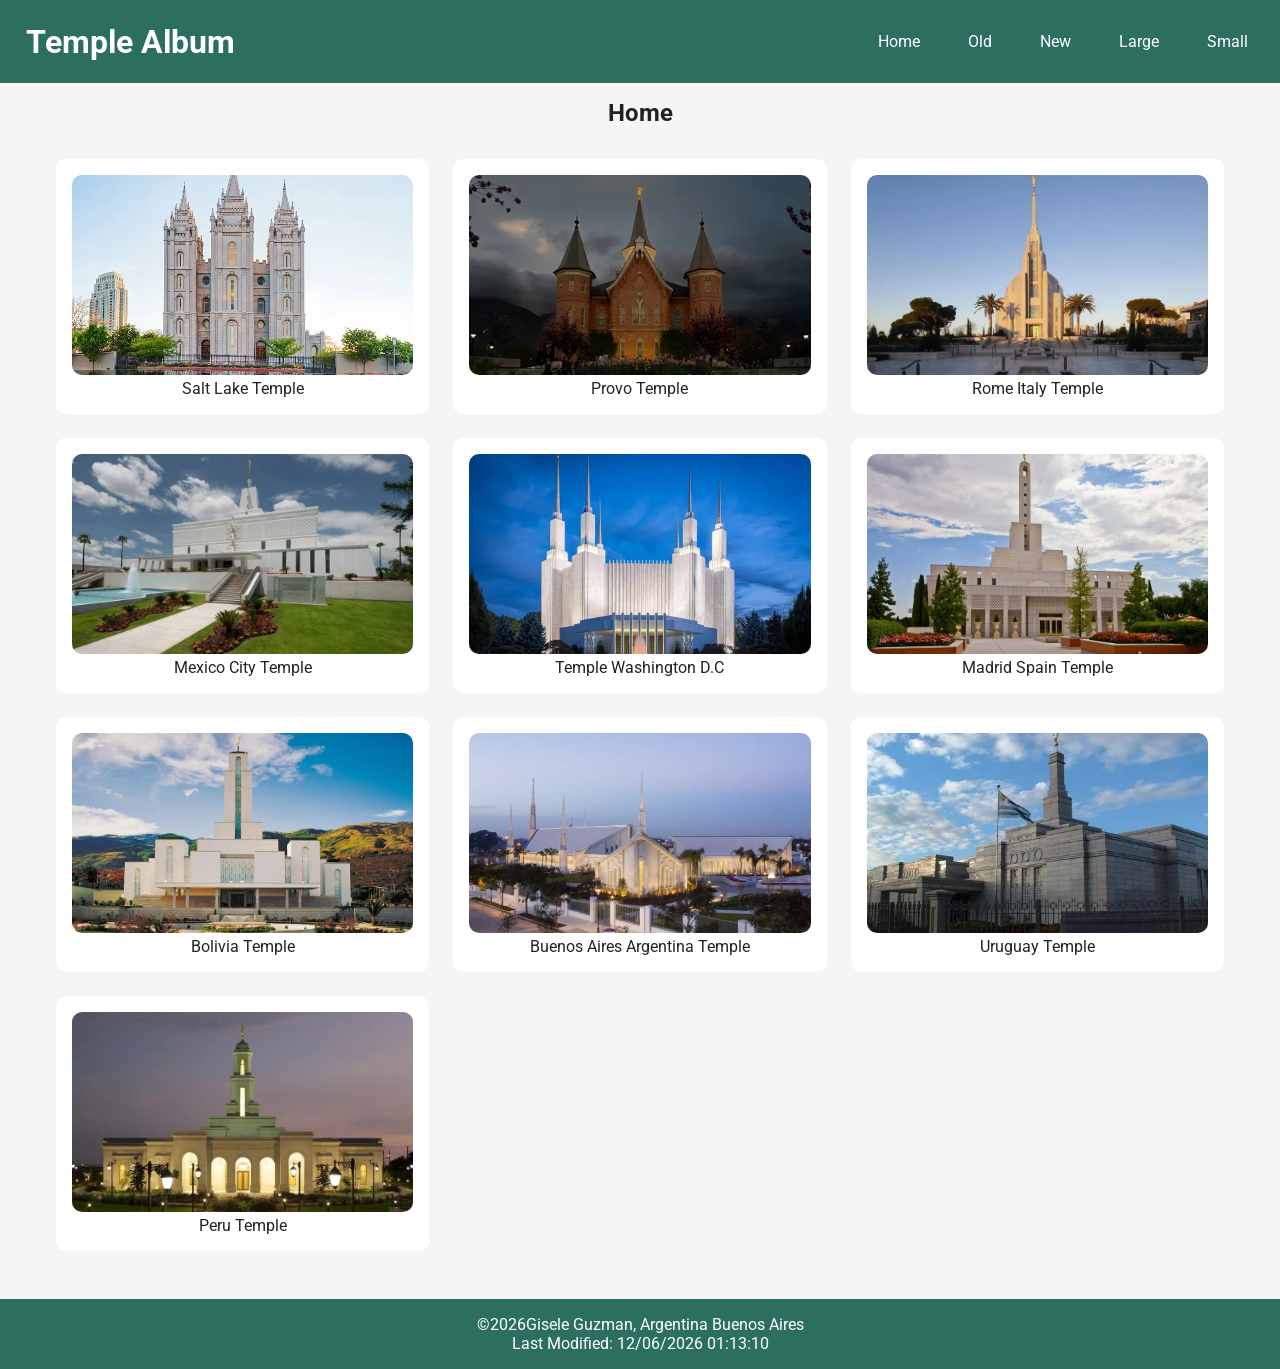
==== filtered-temples.html @ 28fb9980 "t" ====
<!DOCTYPE html>
<html lang="en">
<head>
    <meta charset="UTF-8">
    <meta name="viewport" content="width=device-width, initial-scale=1.0">
    <title>Temple Album</title>
    <meta name="author" content="Gisele Guzman">
    <meta name="description" content="Temple Album- This is a gallery of temples from around the world.">
    <link rel="preconnect" href="https://fonts.googleapis.com">
    <link rel="preconnect" href="https://fonts.gstatic.com" crossorigin>
    <link href="https://fonts.googleapis.com/css2?family=Roboto:wght@300;400;700&display=swap" rel="stylesheet">
    <link rel="stylesheet" href="styles/filtered-temples.css">
    <link rel="stylesheet" href="styles/temples-large.css">
    <script src="scripts/temples.js" defer></script>

</head>
<body>
    <header>
        <h1>Temple Album</h1>
        <button id="menubutton">☰</button>
        <nav class="navigation hide">
            <a href="www.home.com">Home</a>
            <a href="www.old.com">Old</a>
            <a href="www.new.com">New</a>
            <a href="www.large.com">Large</a>
            <a href="www.small.com">Small</a>
        </nav>
    </header>
    <main>
        <h2>Home</h2>
        <div class="gallery">
            <figure>
                <img src="images/temple-salt-lake-city.webp" alt="Temple 1">
                <figcaption>Salt Lake Temple</figcaption>
            </figure>
            <figure>
                <img src="images/provo.webp" alt="Temple 2">
                <figcaption>Provo Temple</figcaption>
            </figure>
            <figure>
                <img src="images/italy.webp" alt="Temple 3">
                <figcaption>Rome Italy Temple</figcaption>
            </figure>
            <figure>
                <img src="images/mexico.webp" alt="Temple 4">
                <figcaption>Mexico City Temple</figcaption>
            </figure>
            <figure>
                <img src="images/washington.webp" alt="Temple 5">
                <figcaption>Temple Washington D.C</figcaption>
            </figure>
            <figure>
                <img src="images/madrid.webp" alt="Temple 6">
                <figcaption>Madrid Spain Temple</figcaption>
            </figure>
            <figure>
                <img src="images/bolivia.webp" alt="Temple 7">
                <figcaption>Bolivia Temple</figcaption>
            </figure>
            <figure>
                <img src="images/buenos-aires.webp" alt="Temple 8">
                <figcaption>Buenos Aires Argentina Temple</figcaption>
            </figure>
            <figure>
                <img src="images/uruguay.webp" alt="Temple 9">
                <figcaption>Uruguay Temple</figcaption>
            </figure>
            <figure>
                <img src="images/peru.webp" alt="Temple 10">
                <figcaption>Peru Temple</figcaption>
            </figure>
        </div>
    </main>
    <footer>
        <p>&copy;<span id="currentyear"></span>Gisele Guzman, Argentina Buenos Aires
        </p>
        <p id="lastModified"></p>

    </footer>
        
    
</body>
</html>
---- styles/filtered-temples.css ----
* {
    margin: 0;
    padding: 0;
    box-sizing: border-box;
}

body {
    font-family: 'Roboto', sans-serif;
    background-color: #f5f5f5;
    color: #222;
}


header {
    background-color: #2c6f5e;
    color: white;
    padding: 1rem;
    display: grid;
    grid-template-columns: auto 1fr;
    align-items: center;
    width: 100%;
}
nav {
    display: flex;
    justify-content: flex-end;
    gap: 20px;
    justify-self: end;

}

header h1 {
    justify-self: start;
    margin-left: 10px;
    width: fit-content;
}


#menubutton {
    display: block;
    margin: 0 auto 1rem;
    padding: .5rem 1rem;
    font-size: 1.5rem;
    border: none;
    background-color: white;
    color: #2c6f5e;
    cursor: pointer;
}


.navigation {
    display: flex;
    flex-direction: column;
}

.navigation a {
    color: white;
    text-decoration: none;
    padding: 1rem;
    text-align: center;
    transition: background-color 0.3s;
}

.navigation a:hover {
    background-color: #2c6f5e;
}

main {
    max-width: 1200px;
    margin: 0 auto;
    padding: 1rem;
}

main h2 {
    text-align: center;
    margin-bottom: 2rem;
}
.hide {
    display: none;
}

.gallery {
    display: grid;
    grid-template-columns: 1fr;
    gap: 1.5rem;
}

figure {
    background-color: white;
    padding: 1rem;
    border-radius: 10px;
    text-align: center;
}

figure img {
    width: 100%;
    height: auto;
    border-radius: 10px;
}

.gallery img {
    width: 100%;
    height: 200px;
    object-fit: cover;
}
 


footer {
    background-color: #2c6f5e;
    color: white;
    text-align: center;
    padding: 1rem;
    margin-top: 2rem;
}
---- styles/temples-large.css ----
@media screen and (min-width: 768px) {

    #menubutton {
        display: none;
    }

    .navigation {
        flex-direction: row;
        justify-content: center;
        gap: 1rem;
    }
    .hide {
        display: flex;
    }

    .gallery {
        grid-template-columns: repeat(3, 1fr);
    }
}
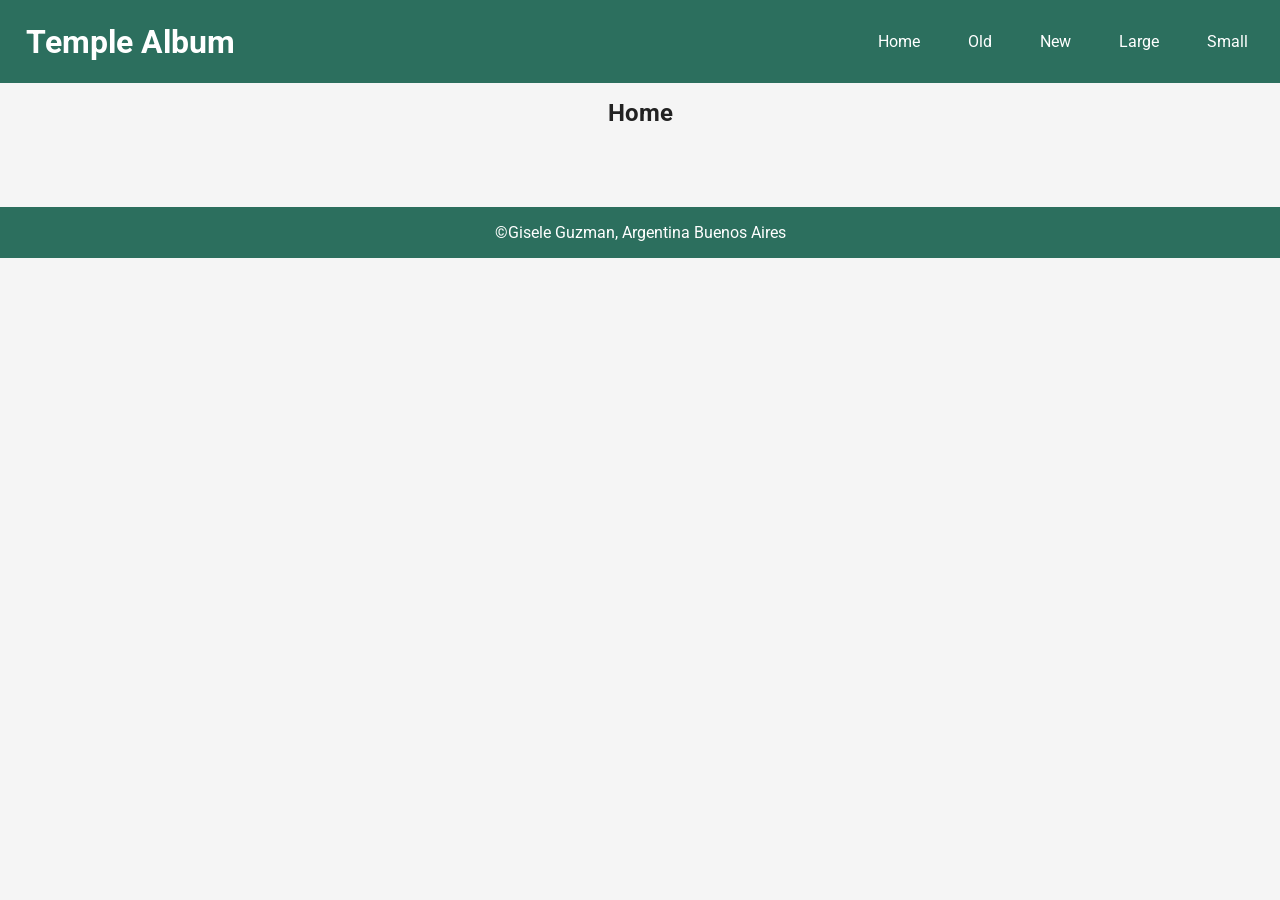
==== commit 2bd85c87: "hj" ====
--- a/filtered-temples.html
+++ b/filtered-temples.html
@@ -10,8 +10,8 @@
     <link rel="preconnect" href="https://fonts.gstatic.com" crossorigin>
     <link href="https://fonts.googleapis.com/css2?family=Roboto:wght@300;400;700&display=swap" rel="stylesheet">
     <link rel="stylesheet" href="styles/filtered-temples.css">
-    <link rel="stylesheet" href="styles/temples-large.css">
-    <script src="scripts/temples.js" defer></script>
+    <link rel="stylesheet" href="styles/filtered-temples-large.css">
+    <script src="scripts/filtered-temples.js" defer></script>
 
 </head>
 <body>
@@ -29,46 +29,7 @@
     <main>
         <h2>Home</h2>
         <div class="gallery">
-            <figure>
-                <img src="images/temple-salt-lake-city.webp" alt="Temple 1">
-                <figcaption>Salt Lake Temple</figcaption>
-            </figure>
-            <figure>
-                <img src="images/provo.webp" alt="Temple 2">
-                <figcaption>Provo Temple</figcaption>
-            </figure>
-            <figure>
-                <img src="images/italy.webp" alt="Temple 3">
-                <figcaption>Rome Italy Temple</figcaption>
-            </figure>
-            <figure>
-                <img src="images/mexico.webp" alt="Temple 4">
-                <figcaption>Mexico City Temple</figcaption>
-            </figure>
-            <figure>
-                <img src="images/washington.webp" alt="Temple 5">
-                <figcaption>Temple Washington D.C</figcaption>
-            </figure>
-            <figure>
-                <img src="images/madrid.webp" alt="Temple 6">
-                <figcaption>Madrid Spain Temple</figcaption>
-            </figure>
-            <figure>
-                <img src="images/bolivia.webp" alt="Temple 7">
-                <figcaption>Bolivia Temple</figcaption>
-            </figure>
-            <figure>
-                <img src="images/buenos-aires.webp" alt="Temple 8">
-                <figcaption>Buenos Aires Argentina Temple</figcaption>
-            </figure>
-            <figure>
-                <img src="images/uruguay.webp" alt="Temple 9">
-                <figcaption>Uruguay Temple</figcaption>
-            </figure>
-            <figure>
-                <img src="images/peru.webp" alt="Temple 10">
-                <figcaption>Peru Temple</figcaption>
-            </figure>
+            
         </div>
     </main>
     <footer>
--- a/styles/filtered-temples-large.css
+++ b/styles/filtered-temples-large.css
@@ -0,0 +1,19 @@
+@media screen and (min-width: 768px) {
+
+    #menubutton {
+        display: none;
+    }
+
+    .navigation {
+        flex-direction: row;
+        justify-content: center;
+        gap: 1rem;
+    }
+    .hide {
+        display: flex;
+    }
+
+    .gallery {
+        grid-template-columns: repeat(3, 1fr);
+    }
+}
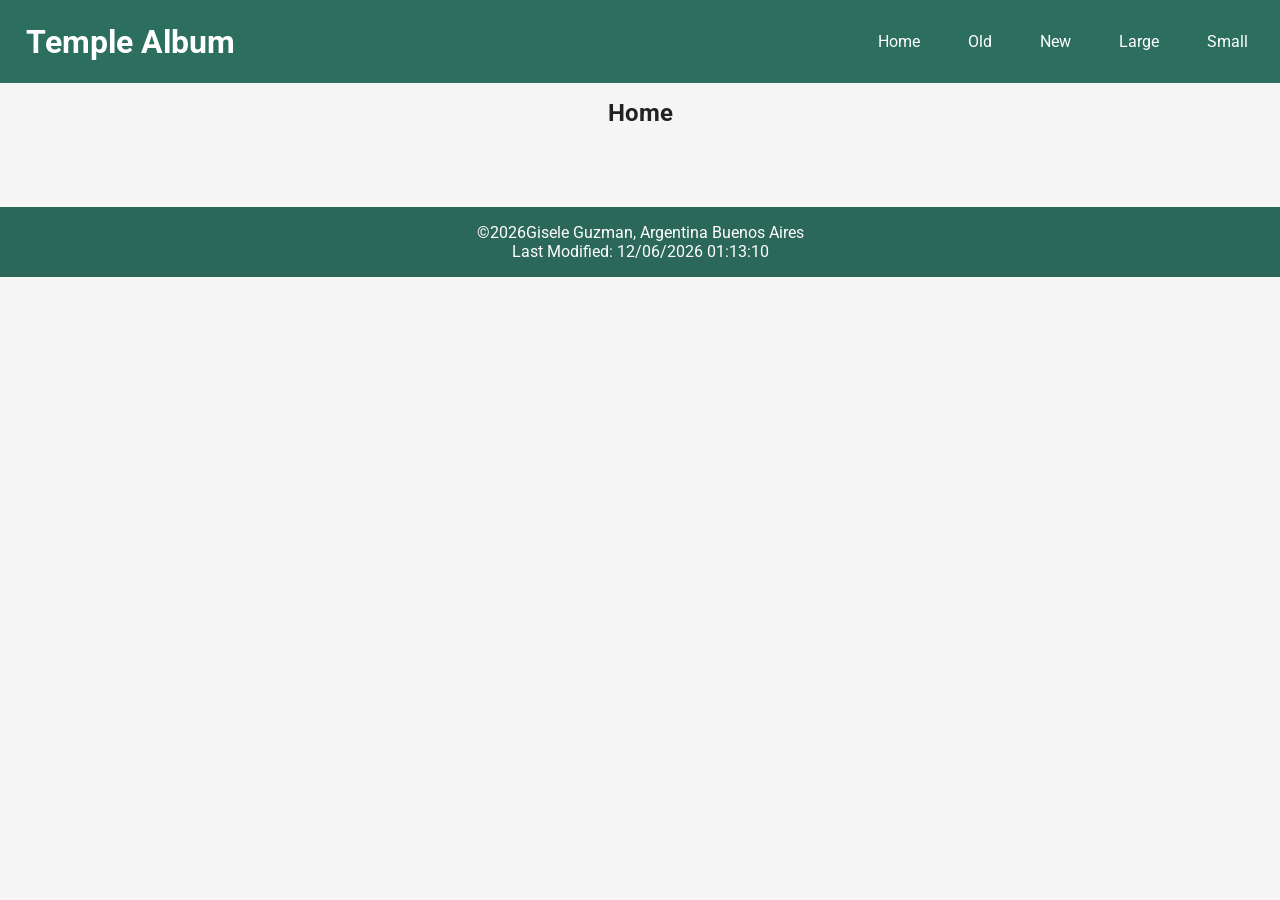
==== commit d2acd9bc: "g" ====
--- a/filtered-temples.html
+++ b/filtered-temples.html
@@ -19,18 +19,16 @@
         <h1>Temple Album</h1>
         <button id="menubutton">☰</button>
         <nav class="navigation hide">
-            <a href="www.home.com">Home</a>
-            <a href="www.old.com">Old</a>
-            <a href="www.new.com">New</a>
-            <a href="www.large.com">Large</a>
-            <a href="www.small.com">Small</a>
+            <a href="#" id="home">Home</a>
+            <a href="#" id="old">Old</a>
+            <a href="#" id="new">New</a>
+            <a href="#" id="large">Large</a>
+            <a href="#" id="small">Small</a>
         </nav>
     </header>
     <main>
-        <h2>Home</h2>
-        <div class="gallery">
-            
-        </div>
+        <h2 id ="page-title">Home</h2>
+        <div class="gallery"></div>
     </main>
     <footer>
         <p>&copy;<span id="currentyear"></span>Gisele Guzman, Argentina Buenos Aires
--- a/styles/filtered-temples.css
+++ b/styles/filtered-temples.css
@@ -78,35 +78,8 @@
     display: none;
 }
 
-.gallery {
-    display: grid;
-    grid-template-columns: 1fr;
-    gap: 1.5rem;
-}
-
-figure {
-    background-color: white;
-    padding: 1rem;
-    border-radius: 10px;
-    text-align: center;
-}
-
-figure img {
-    width: 100%;
-    height: auto;
-    border-radius: 10px;
-}
-
-.gallery img {
-    width: 100%;
-    height: 200px;
-    object-fit: cover;
-}
- 
-
-
 footer {
-    background-color: #2c6f5e;
+    background-color: #2c6859;
     color: white;
     text-align: center;
     padding: 1rem;
--- a/styles/filtered-temples-large.css
+++ b/styles/filtered-temples-large.css
@@ -13,7 +13,5 @@
         display: flex;
     }
 
-    .gallery {
-        grid-template-columns: repeat(3, 1fr);
-    }
+    
 }
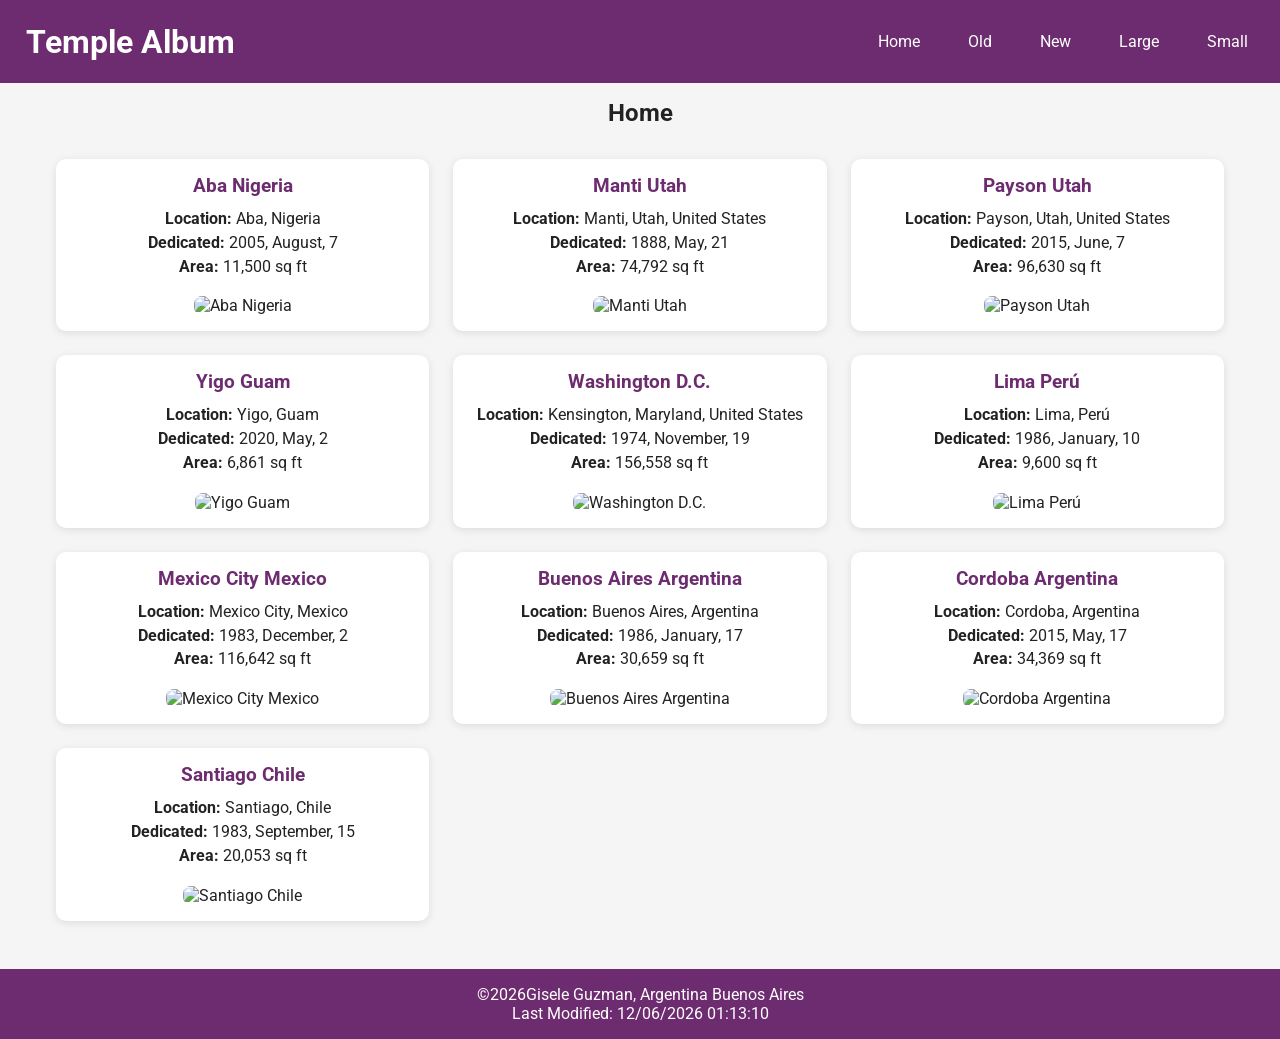
==== commit a94c18f7: "r" ====
--- a/filtered-temples.html
+++ b/filtered-temples.html
@@ -27,7 +27,7 @@
         </nav>
     </header>
     <main>
-        <h2 id ="page-title">Home</h2>
+        <h2 id="page-title">Home</h2>
         <div class="gallery"></div>
     </main>
     <footer>
--- a/styles/filtered-temples.css
+++ b/styles/filtered-temples.css
@@ -12,7 +12,7 @@
 
 
 header {
-    background-color: #2c6f5e;
+    background-color:#6d2c6f;
     color: white;
     padding: 1rem;
     display: grid;
@@ -42,7 +42,7 @@
     font-size: 1.5rem;
     border: none;
     background-color: white;
-    color: #2c6f5e;
+    color: #6d2c6f;
     cursor: pointer;
 }
 
@@ -61,7 +61,7 @@
 }
 
 .navigation a:hover {
-    background-color: #2c6f5e;
+    background-color: #6d2c6f;
 }
 
 main {
@@ -77,9 +77,39 @@
 .hide {
     display: none;
 }
+.gallery {
+    display: grid;
+    grid-template-columns: 1fr;
+    gap: 1.5rem;
+}
+
+.gallery section {
+    background-color: white;
+    padding: 1rem;
+    border-radius: 10px;
+    text-align: center;
+    box-shadow: 0 2px 8px rgba(0, 0, 0, 0.1);
+}
+
+.gallery h3 {
+    margin-bottom: .75rem;
+    color: #6d2c6f;
+}
+
+.gallery p {
+    margin: .3rem 0;
+}
+
+.gallery img {
+    width: 100%;
+    max-width: 400px;
+    height: auto;
+    margin-top: 1rem;
+    border-radius: 8px;
+}
 
 footer {
-    background-color: #2c6859;
+    background-color: #6d2c6f;
     color: white;
     text-align: center;
     padding: 1rem;
--- a/styles/filtered-temples-large.css
+++ b/styles/filtered-temples-large.css
@@ -12,6 +12,9 @@
     .hide {
         display: flex;
     }
+    .gallery {
+        grid-template-columns: repeat(3, 1fr);
+    }
 
     
 }
